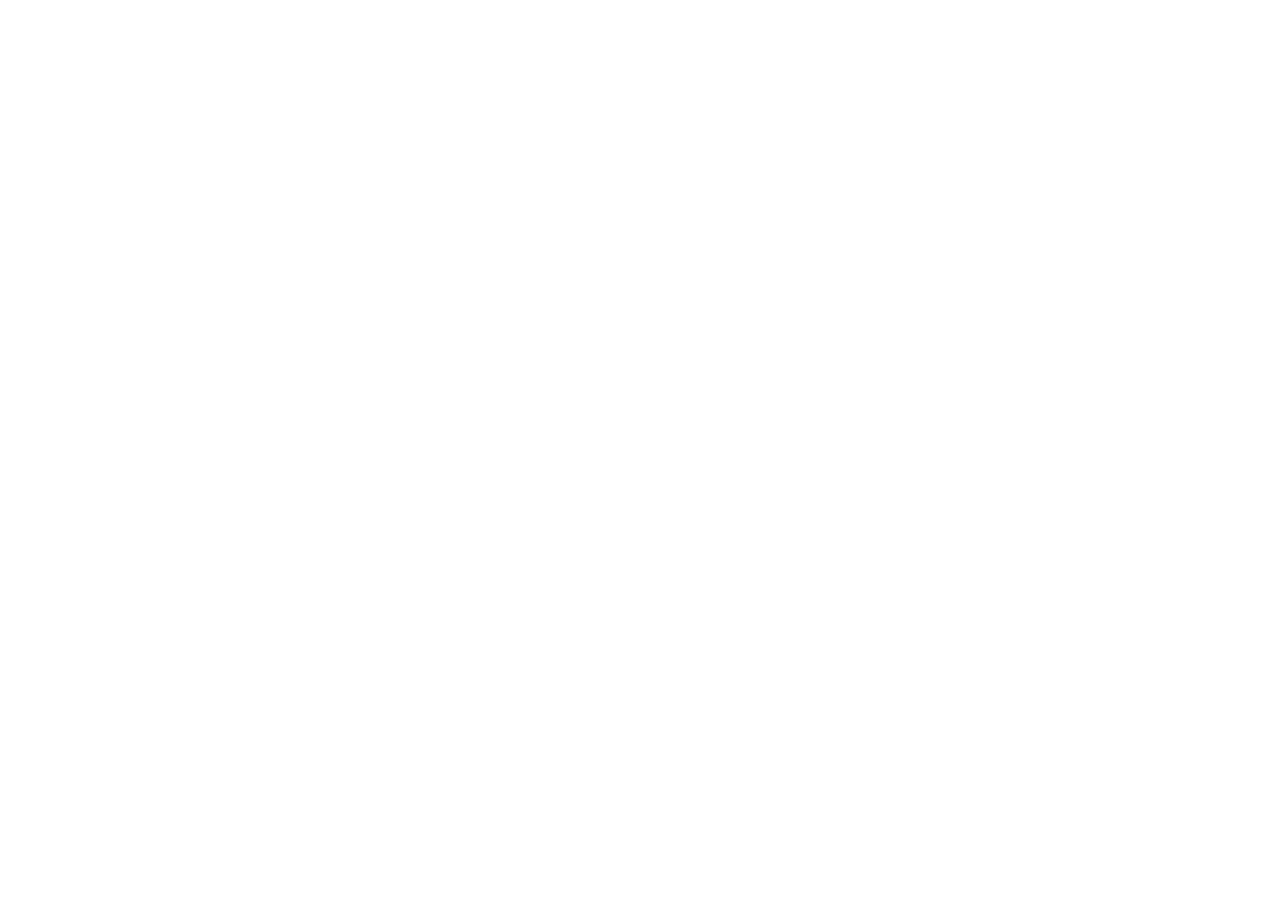
==== experiment/simulation/index.html @ 022f3347 "Initial commit" ====
<!DOCTYPE html>
<html>
<head>
	<!-- Add CSS at the head of HTML file -->
    <link rel="stylesheet" href="./css/main.css">
</head>
<body>
		<!-- Your code goes here-->

	<!-- Add JS at the bottom of HTML file --> 
        <script src="./js/main.js"></script>
</body>
</html>
---- experiment/simulation/css/main.css ----
/* You CSS goes in here */
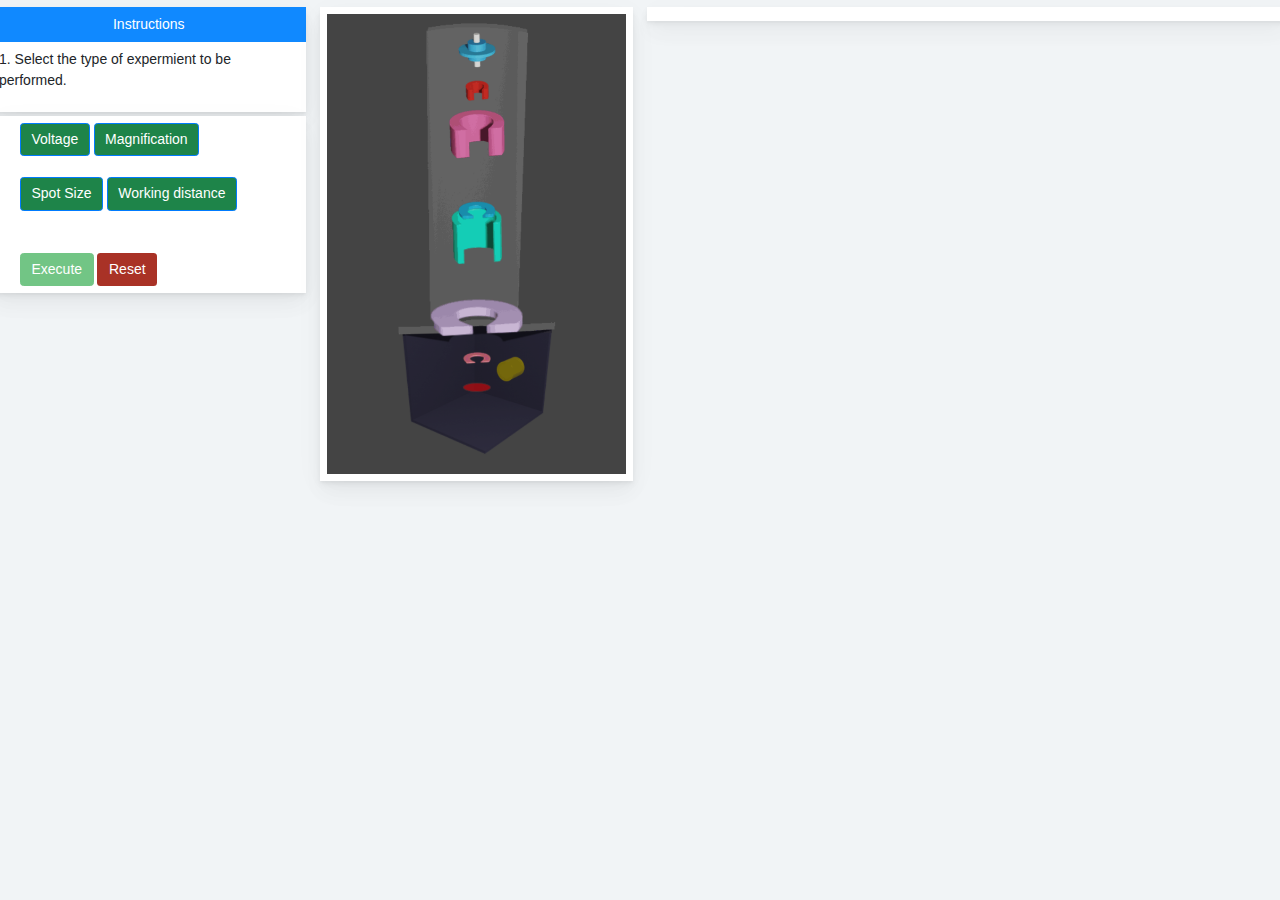
==== commit f49a9577: "Adding experiment sources" ====
--- a/experiment/simulation/index.html
+++ b/experiment/simulation/index.html
@@ -1,13 +1,239 @@
 <!DOCTYPE html>
 <html>
+
 <head>
-	<!-- Add CSS at the head of HTML file -->
+    <meta charset="utf-8">
+    <meta name="viewport" content="width=device-width, initial-scale=1, shrink-to-fit=no">
+
+    <link rel="stylesheet" href="./css/bootstrap.min.css">
     <link rel="stylesheet" href="./css/main.css">
 </head>
+
 <body>
-		<!-- Your code goes here-->
-
-	<!-- Add JS at the bottom of HTML file --> 
+    <div id="container_exp" class="container_exp">
+        <!-- <button type="button" id="start" class="btn btn-primary btn-lg btn-block" onclick="start()">
+            <h1>START</h1>
+        </button> -->
+        <div class="container-fluid main-wrapper" id="container">
+            <!-- <div class="row lcontrol">
+                <div class="col">
+                    <div class="panel">
+                        <center>
+                            <!-- <div class="btn-group btn-group-lg align-self-center scenes" role="group"
+                            aria-label="Basic example">
+                            <button type="button" data-scene="1" class="btn btn-primary active">SE Mode</button>
+                            <button type="button" data-scene="2" class="btn btn-primary">BSE Mode</button>
+                        </div> -->
+                        </center>
+                    </div>
+            <div class="row ucontrol">
+                <div class="col-3">
+                    <div class="panel mb-1">
+                        <div class="panel-head">
+                            Instructions
+                        </div>
+                        <div id="type_text">
+                            <p id="demo1"></p>
+                            <p id="demo3"></p>
+                            <p id="demo2"></p>
+                            <p id="demo4"></p>
+                            <p id="demo5"></p>
+                            <p id="demo6"></p>
+                        </div>
+
+                    </div>
+                    <div class="panel padd">
+                        <!-- <div class="but sm w-100 blue">Material</div> <br><br> -->
+                        <!-- <div id="select1">
+                            <button type="button" class="btn btn-success" id="btn1" onclick="clickbtn(1)">Cerammic
+                                </button>
+                            <button type="button" class="btn btn-success" id="btn2" onclick="clickbtn(2)">Polymer
+                                </button>
+                            <button type="button" class="btn btn-success" id="btn3" onclick="clickbtn(3)">Metal
+                                </button>
+                        </div>
+                        <br><br>                        
+                        <div id="select2">
+                            <button class="btn-primary btn" onclick="display(1)" id ="voltage_btn">Voltage</button>
+                            <button class="btn-primary btn" onclick="display(2)" id = "magnification_btn">Magnification</button>
+                            <button class="btn-primary btn" onclick="display(3)" id = "spotsize_btn">Spot Size</button>
+                        </div>
+                        <br><br>
+                        <div id="voltage">
+                        <div class="but sm w-100 blue" id="vol">Voltage</div>
+                        <br><br> -->
+                        <!-- <h2 id="demo"></h2> -->
+                        <!-- <div class="slidercontainer">
+                            <input type="range" min="0" max="4" value="0" class="slider" id="myRange">
+                        </div></div>
+                        <div class="magnification" id="magSection">
+                            <div class="but sm w-100 blue" id="mag">Magnification</div> -->
+                            <!-- <p id="demo2"></p> -->
+                            <!-- <div class="slidercontainer1">
+                                <input type="range" min="0" max="4" value="0" class="slider" id="myMagnification">
+                            </div>
+                        </div>
+                        <div class="spotsize" id="spotSection">
+                            <div class="but sm w-100 blue" id="ss">Spot Size</div>
+                            <p id="demo3"></p>
+                            <div class="slidercontainer2">
+                                <input type="range" min="0" max="2" value="0" class="slider" id="mySpotSize" >
+                            </div>
+                        </div>
+                        <button type="button" class="btn btn-success" onclick="voltagefunction()"
+                            id="execute_button">Execute</button> -->
+
+                            <div class="select1">
+                                <div class="button_select">
+                                    <button class="btn btn-primary " onclick="fun1(1)" id="volbtn">Voltage</button>
+                                    <button class="btn btn-primary" onclick="fun1(2)" id="magbtn">Magnification</button>
+                                    <br><br>
+                                    <button class="btn btn-primary" onclick="fun1(3)" id="ssbtn">Spot Size</button>
+                                    <button class="btn btn-primary" onclick="fun1(4)" id="wdbtn">Working distance</button>
+                                </div>
+                                <br>
+                                <div class="voltage" id = "voltage_show">
+                                    <h3 style="font-weight: bold;">Voltage</h3>
+                                    <p id="voltagetext1">5 Kilo Volts</p>
+                                    <input type="range" min="0" max="2" value="0" class="slider" id="voltage_range1" oninput="voltagetext(this.value)">
+                                    <h3 style="font-weight: bold;">Magnification</h3>
+                                    <p id="magnificationtext1">250x</p>
+                                    <input type="range" min="0" max="4" value="0" class="slider" id="magnification_range1" oninput="magnificationtext(this.value)">
+                                </div>
+                                <div class="magnification" id="magnification_show">
+                                    <h3 style="font-weight: bold;">Magnification</h3>
+                                    <p id="magnificationtext2">250x</p>
+                                    <input type="range" min="0" max="5" value="0" class="slider" id="magnification_range2" oninput = "magnificationrange(this.value)">
+                                    <h3 style="font-weight: bold;">Voltage</h3>
+                                    <p id="voltagetext2">5 Kilo Volts</p>
+                                    <input type="range" min="0" max="2" value="0" class="slider" id="voltage_range2" oninput="voltagerange(this.value)">
+                                </div>
+                                <div class="spotsize" id="spotsize_show">
+                                    <h3 style="font-weight: bold;">Spotsize</h3>
+                                    <p id="spotsizetext"></p>
+                                    <input type="range" min="0" max="4" value="0" class="slider" id="spotsize_range" oninput="spotsizerange(this.value)">
+                                </div>
+                                <div class="workingdistance" id="workingdistance_show">
+                                    <h3 style="font-weight: bold;">Working Distance</h3>
+                                    <p id="workingdistancetext">12.00mm</p>
+                                    <input type="range" min="0" max="4" value="0" class="slider" id="workingdistance_range" oninput="workingdistancerange(this.value)">
+                                </div>
+                            </div> <br>
+                        <button class="btn-success btn" onclick="execute()" id="exebtn">Execute</button>    
+                        <button onclick="document.location.reload(true)" id="reset_button" class="btn">Reset</button>
+                        <!-- <button class="btn btn-btn-warning" onclick="task()" id="task">Move to Task</button> -->
+                    </div>
+                </div>
+                <div class="col-3">
+                    <div class="panel">
+                        <img src="./images/sem_machine.png" alt="" id="machine_image">
+                    </div>
+
+                </div>
+                <div class="col-6">
+                    <div class="panel padd" id="1">
+                        <img id="image_display" src="" alt="">
+                    </div>
+            </div>
+
+        </div>
+    <div class="container_task" id="container_task">
+        <div id="container1">
+            <h1>TASK</h1>
+
+            <h2 id="check">
+                Choose the Image for Material 1 at 5kV
+            </h2>
+
+
+            <h3 id="info"> Material 1</h3>
+            <div class="row" style="position: relative;left:13rem">
+                <button class="btn col-3 btn-success" onclick="imgClick(1)" id="validate_button"><img class="img-fluid"
+                        src="./images/5_2.5x.PNG"></button>
+                <button class="btn col-3 btn-success" onclick="imgClick(2)" id="validate_button1"><img class="img-fluid"
+                        src="./images/10_2.5x.PNG"></button>
+                <button class="btn col-3 btn-success" onclick="imgClick(3)" id="validate_button2"><img class="img-fluid"
+                        src="./images/20_2.5x.PNG"></button>
+            </div>
+            <br>
+            <br>
+            <center class="text-center pt-2">
+                <button class="btn btn-success mb-2" onclick="validate()">Validate</button><br>
+                <button id="next_experiment1" class="btn btn-warning" onclick="next(2)"> Next Task</button>
+                <button onclick="document.location.reload(true)" id="reset_button" class="btn">Reset</button>
+            </center>
+        </div>
+        <div class="container2" id="container2">
+            <h1>TASK</h1>
+
+            <h2 id="check">
+                Choose the Image for Material 2 at 10kV.
+            </h2>
+
+
+            <h3 id="info"> Material 2</h3>
+            <div class="row" style="position: relative;left:13rem">
+                <button class="btn col-3 btn-success" onclick="imgClick(4)" id="validate_button"><img class="img-fluid"
+                        src="./images/5_2.5x.PNG"></button>
+                <button class="btn col-3 btn-success" onclick="imgClick(5)" id="validate_button1"><img class="img-fluid"
+                        src="./images/10_2.5x.PNG"></button>
+                <button class="btn col-3 btn-success" onclick="imgClick(6)" id="validate_button2"><img class="img-fluid"
+                        src="./images/20_2.5x.PNG"></button>
+            </div>
+            <br>
+            <br>
+            <center class="text-center pt-2">
+                <button class="btn btn-success mb-2" onclick="validate()">Validate</button><br>
+                <button id="next_experiment2" class="btn btn-warning" onclick="next(3)"> Next Task</button>
+                <button onclick="document.location.reload(true)" id="reset_button" class="btn">Reset</button>
+            </center>
+        </div>
+        <div class="container3" id="container3">
+            <h1>TASK</h1>
+
+            <h2 id="check">
+                Choose the Image for Material 3 at 20kV.
+            </h2>
+            <h3 id="info"> Material 3</h3>
+            <div class="row" style="position: relative;left:13rem">
+                <button class="btn col-3 btn-success" onclick="imgClick(7)" id="validate_button"><img class="img-fluid"
+                        src="./images/5_2.5x.PNG"></button>
+                <button class="btn col-3 btn-success" onclick="imgClick(8)" id="validate_button1"><img class="img-fluid"
+                        src="./images/10_2.5x.PNG"></button>
+                <button class="btn col-3 btn-success" onclick="imgClick(9)" id="validate_button2"><img class="img-fluid"
+                        src="./images/20_2.5x.PNG"></button>
+            </div>
+            <br>
+            <br>
+            <center class="text-center pt-2">
+                <button class="btn btn-success mb-2" onclick="validate()">Validate</button><br>
+                <button onclick="document.location.reload(true)" id="reset_button" class="btn">Reset</button>
+            </center>
+        </div>
+    </div>
+    <div id="toast-wrapper" aria-live="polite" aria-atomic="true" style="position:fixed;bottom:1rem;right:1rem;">
+
+        <script src="./js/jquery.min.js"></script>
+        <script src="./js/popper.js"></script>
+        <script src="./js/bootstrap.min.js"></script>
+        <script>
+            const typeSpeed = 30;
+            var timerId, typeTarget = $("#typer");
+            function type(txt, cur = 0) {
+                if (cur == txt.length) {
+                    timerId = -1;
+                    return;
+                }
+                if (cur == 0) {
+                    typeTarget.html("");
+                    clearTimeout(timerId);
+                }
+                typeTarget.append(txt.charAt(cur));
+                timerId = setTimeout(type, typeSpeed, txt, cur + 1);
+            }
+        // type("this is test")
+        </script>
         <script src="./js/main.js"></script>
 </body>
-</html>
+
+</html>--- a/experiment/simulation/css/main.css
+++ b/experiment/simulation/css/main.css
@@ -1 +1,414 @@
-/* You CSS goes in here */+/*
+dark blue: #23374d
+light blue: #1089ff
+bg : background: #f1f4f6;
+shadow:
+box-shadow: 0 0.46875rem 2.1875rem rgba(4,9,20,0.03), 0 0.9375rem 1.40625rem rgba(4,9,20,0.03), 0 0.25rem 0.53125rem rgba(4,9,20,0.05), 0 0.125rem 0.1875rem rgba(4,9,20,0.03);
+
+
+
+*/
+#start{
+  height:200px;
+}
+
+html {
+  font-size: 14px;
+}
+
+html,
+body {
+  width: 100%;
+  height: 100%;
+  background: #f1f4f6;
+}
+
+h1,
+h2,
+h3,
+h4 {
+  font-family: "Montserrat", sans-serif;
+}
+
+p {
+  font-family: "Lato", sans-serif;
+}
+
+a {
+  color: rgb(0, 174, 255) !important;
+  font-weight: bold;
+}
+
+canvas {
+  width: 100%;
+  height: 50rem;
+  margin-bottom: -0.5rem;
+  touch-action: none;
+  backface-visibility: hidden;
+}
+
+.ucontrol > div,
+.lcontrol > div {
+  padding: 0.5rem;
+}
+
+.ucontrol .observation-mock {
+  width: 100%;
+  height: 15rem;
+  background: #134e5e;
+  background: -webkit-linear-gradient(to right, #71b280, #134e5e);
+  background: linear-gradient(to right, #71b280, #134e5e);
+  border: 0.1rem solid #555;
+}
+.t-wrapper {
+  display: table;
+  width: 100%;
+}
+.t-wrapper > div {
+  height: 100%;
+  display: table-row;
+}
+
+.panel {
+  background: #fff;
+  width: 100%;
+  /* height: 100%; */
+  box-shadow: 0 0.46875rem 2.1875rem rgba(4, 9, 20, 0.03), 0 0.9375rem 1.40625rem rgba(4, 9, 20, 0.03),
+    0 0.25rem 0.53125rem rgba(4, 9, 20, 0.05), 0 0.125rem 0.1875rem rgba(4, 9, 20, 0.03);
+  padding: 0.5rem;
+}
+.panel .panel-head {
+  background: #1089ff;
+  color: #fff;
+  margin: -0.5rem;
+
+  padding: 0.5rem;
+  text-align: center;
+  margin-bottom: 0.5rem;
+}
+.panel.padd {
+  padding: 0.5rem 2rem;
+}
+
+#typer {
+  height: 10rem;
+}
+
+#scene-anim {
+  width: 100%;
+  height: 50rem;
+  position: relative;
+  perspective: 70rem;
+  z-index: 2;
+}
+
+#card {
+  width: 100%;
+  height: 100%;
+  position: relative;
+  transform-style: preserve-3d;
+  transition: all 0.7s;
+}
+
+#card.back {
+  transform: rotateY(180deg);
+}
+
+#front-face,
+#back-face {
+  position: absolute;
+  top: 0;
+  left: 0;
+  width: 100%;
+  height: 100%;
+  backface-visibility: hidden;
+}
+
+#back-face {
+  transform: rotateY(180deg);
+}
+
+.scene {
+  display: none;
+}
+
+.but {
+  padding: 1rem 2rem;
+  background: none;
+  color: #fff;
+  font-family: "Oswald", sans-serif;
+  text-transform: uppercase;
+  letter-spacing: 0.1rem;
+  border: 0.2rem solid #fff;
+  background: #148F77;
+  box-shadow: 0 0 0 0.1rem rgba(0, 0, 0, 0.5);
+  transition: all 0.3s;
+}
+.but.sm {
+  padding: 0.5rem 1rem;
+}
+
+.but:hover {
+  background: #0E6251;
+  color: #000;
+  box-shadow: 0 0 0 0.1rem #fff;
+}
+
+.but.blue:hover {
+  background: #0E6251;
+  color: #fff;
+  box-shadow: 0 0 0 0.1rem #1089ff;
+}
+
+.but.green:hover {
+  background: #11c96d;
+  color: #fff;
+  box-shadow: 0 0 0 0.1rem #10ff89;
+}
+
+div[class*="scene-"] {
+  position: relative;
+  height: 100%;
+  width: 100%;
+  backface-visibility: hidden;
+}
+
+div[class*="scene-"] .next {
+  position: absolute;
+  right: 1rem;
+  bottom: 1rem;
+  backface-visibility: hidden;
+}
+
+div[class*="scene-"] .back {
+  position: absolute;
+  left: 1rem;
+  bottom: 1rem;
+  backface-visibility: hidden;
+}
+
+.scene-2,
+.scene-3 {
+  padding: 0 !important;
+  background: rgb(51, 51, 51);
+}
+
+.lcontrol button {
+  background: none;
+  font-family: "Oswald", sans-serif;
+  letter-spacing: 0.1rem;
+  text-transform: uppercase;
+  padding: 1rem;
+  color: #aaa;
+}
+.panel h2{
+  font-size: 25px;
+}
+.btn{
+  /* padding: 5px 10px 5px 10px; */
+  /* font-size: 20px; */
+  /* margin-bottom: 5px;; */
+  font-family: "Montserrat", sans-serif;
+  background-color: #1E8449;
+  color: white;
+}
+#select1 button{
+  /* padding: 5px 10px 5px 10px; */
+  /* font-size: 20px; */
+  font-family: "Montserrat", sans-serif;
+  background-color: #2980B9;
+  color: white;
+}
+#select1 button:hover{
+  background-color: #1A5276;
+}
+.btn:hover{
+  background-color: #196F3D;
+}
+select{
+  background-color:#5D6D7E ;
+  padding: 10px 10px 10px 10px;
+  font-family: "Montserrat", sans-serif;
+  color: white;
+  margin-left: 20%;
+}
+option{
+  background-color: #2E4053;
+  color: white;
+  font-family: "Montserrat", sans-serif;
+}
+option:hover{
+  background-color:#283747;
+  transition: 0.3s;
+  font-size: 20px;
+}
+#reset_button{
+  /* padding: 5px 10px 5px 10px; */
+  /* font-size: 20px; */
+  font-family: "Montserrat", sans-serif;
+  background-color: #A93226;
+  color: white; 
+}
+#reset_button:hover{
+  background-color: #641E16;
+  transition: 0.3s;
+}
+.btn-warning{
+  background-color: #B7950B;
+}
+.btn-warning:hover{
+  background-color: #F1C40F;
+}
+.slidecontainer {
+  width: 100%;
+}
+
+.slider {
+  -webkit-appearance: none;
+  width: 100%;
+  height: 25px;
+  background: #d3d3d3;
+  outline: none;
+  opacity: 0.7;
+  -webkit-transition: .2s;
+  transition: opacity .2s;
+}
+
+.slider:hover {
+  opacity: 1;
+}
+
+.slider::-webkit-slider-thumb {
+  -webkit-appearance: none;
+  appearance: none;
+  width: 25px;
+  height: 25px;
+  background: #4CAF50;
+  cursor: pointer;
+}
+
+.slider::-moz-range-thumb {
+  width: 25px;
+  height: 25px;
+  background: #4CAF50;
+  cursor: pointer;
+}
+.modal img{
+  width: 100%;
+  height: 100%;
+  float:right;
+}
+#machine_image{
+  width: 100%;
+}
+/***************Task CSS*********************/
+#validate_button {
+  box-shadow: beige;
+  /* padding: 1rem; */
+  padding: 0 0 0 0;
+}
+#validate_button1 {
+  padding: 0 0 0 0;
+  box-shadow: beige;
+  width: 33%;
+  height: 40%;
+}
+#validate_button2 {
+  padding: 0 0 0 0;
+  box-shadow: beige;
+  width: 33%;
+  height: 40%;
+}
+.toast {
+  animation: glow-blue 1.5s infinite ease-in-out !important;
+}
+
+.toast.success {
+  border-left: 3px solid #31a66a;
+  animation: glow-green 1.5s infinite ease-in-out !important;
+}
+
+.toast.danger {
+  border-left: 3px solid #b81f44;
+  animation: glow-red 1.5s infinite ease-in-out !important;
+}
+
+@-webkit-keyframes glow-red {
+  0% {
+    -webkit-box-shadow: 0 0 50px 50px rgba(255, 50, 50, 0.9);
+  }
+  50% {
+    -webkit-box-shadow: 0 0 50px 0px rgba(255, 50, 50, 0.2);
+  }
+  100% {
+    -webkit-box-shadow: 0 0 50px 50px rgba(255, 50, 50, 0.9);
+  }
+}
+
+@keyframes glow-red {
+  0% {
+    box-shadow: 0 0 50px rgba(255, 50, 50, 0.9);
+  }
+  50% {
+    box-shadow: 0 0 50px rgba(255, 50, 50, 0.2);
+  }
+  100% {
+    box-shadow: 0 0 50px rgba(255, 50, 50, 0.9);
+  }
+}
+
+@-webkit-keyframes glow-green {
+  0% {
+    -webkit-box-shadow: 0 0 50px 50px rgba(50, 230, 50, 0.9);
+  }
+  50% {
+    -webkit-box-shadow: 0 0 50px 0px rgba(50, 230, 50, 0.2);
+  }
+  100% {
+    -webkit-box-shadow: 0 0 50px 50px rgba(50, 230, 50, 0.9);
+  }
+}
+
+@keyframes glow-green {
+  0% {
+    box-shadow: 0 0 50px rgba(50, 230, 50, 0.9);
+  }
+  50% {
+    box-shadow: 0 0 50px rgba(50, 230, 50, 0.2);
+  }
+  100% {
+    box-shadow: 0 0 50px rgba(50, 230, 50, 0.9);
+  }
+}
+
+@-webkit-keyframes glow-blue {
+  0% {
+    -webkit-box-shadow: 0 0 50px 50px rgba(50, 50, 255, 0.9);
+  }
+  50% {
+    -webkit-box-shadow: 0 0 50px 0px rgba(50, 50, 255, 0.2);
+  }
+  100% {
+    -webkit-box-shadow: 0 0 50px 50px rgba(50, 50, 255, 0.9);
+  }
+}
+
+@keyframes glow-blue {
+  0% {
+    box-shadow: 0 0 50px rgba(50, 50, 255, 0.9);
+  }
+  50% {
+    box-shadow: 0 0 50px rgba(50, 50, 255, 0.2);
+  }
+  100% {
+    box-shadow: 0 0 50px rgba(50, 50, 255, 0.9);
+  }
+}
+#cntr{
+    height:20px; 
+    width:1px; 
+    margin: -20px -50px; 
+    position:relative;
+    top:50%; 
+    left:50%;
+}
